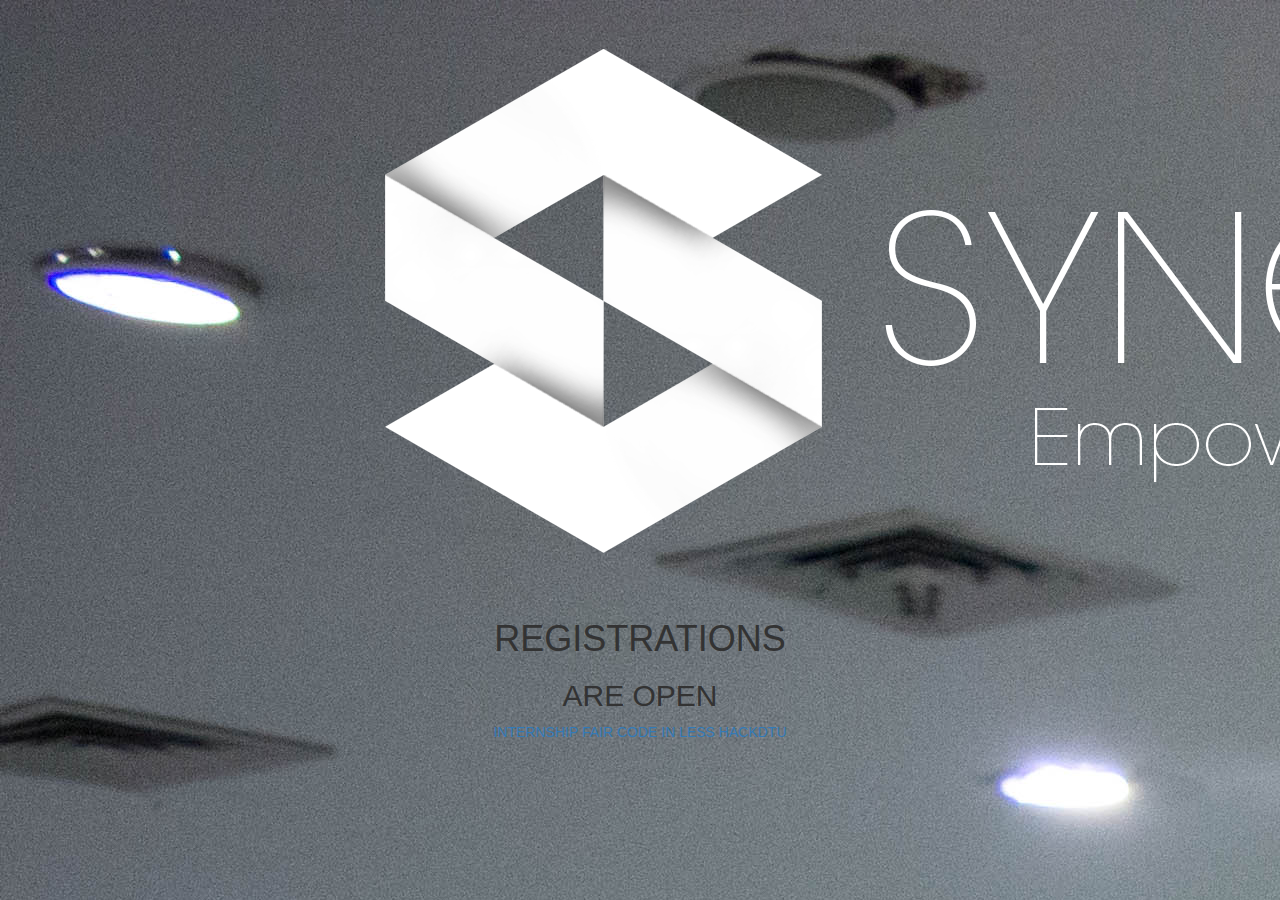
==== index.html @ 7e83ce84 "added main page" ====
<!DOCTYPE html>
<html>
<head>
	<title>Registrations</title>

	<meta charset="utf-8">
    <meta http-equiv="X-UA-Compatible" content="IE=edge">
    <meta name="viewport" content="width=device-width, initial-scale=1">

    <link rel="stylesheet" type="text/css" href="style.css">

    <!-- Latest compiled and minified CSS -->
    <link rel="stylesheet" href="https://maxcdn.bootstrapcdn.com/bootstrap/3.3.7/css/bootstrap.min.css">

    <!-- jQuery library -->
    <script src="https://ajax.googleapis.com/ajax/libs/jquery/3.2.1/jquery.min.js"></script>

    <!-- Latest compiled JavaScript -->
    <script src="https://maxcdn.bootstrapcdn.com/bootstrap/3.3.7/js/bootstrap.min.js"></script>

</head>
<body>
<header>
	<div class="row">
        <div class="col-lg-6 col-lg-offset-3">
            <img id="logo" src="logo.png">
        </div>    
    </div>
    <div class="row">
        <div class="col-lg-6 col-lg-offset-3 text-center">
            <h1>REGISTRATIONS</h1>
            <h2>ARE OPEN</h2>
        </div> 
    </div>
    <div class="row">
        <div class="col-lg-6 col-lg-offset-3 text-center">
            <a href="https://in.explara.com/e/internship-fair-dtu">INTERNSHIP FAIR</a>
            <a href="">CODE IN LESS</a>
            <a href="">HACKDTU</a>
        </div> 
    </div>

</header>

</body>
</html>
---- style.css ----
html, body {
	width: 100%;
	height: 100%;
	overflow: hidden;
}

header {
    height: 100%;
    background-image: url("bg.jpg");
}
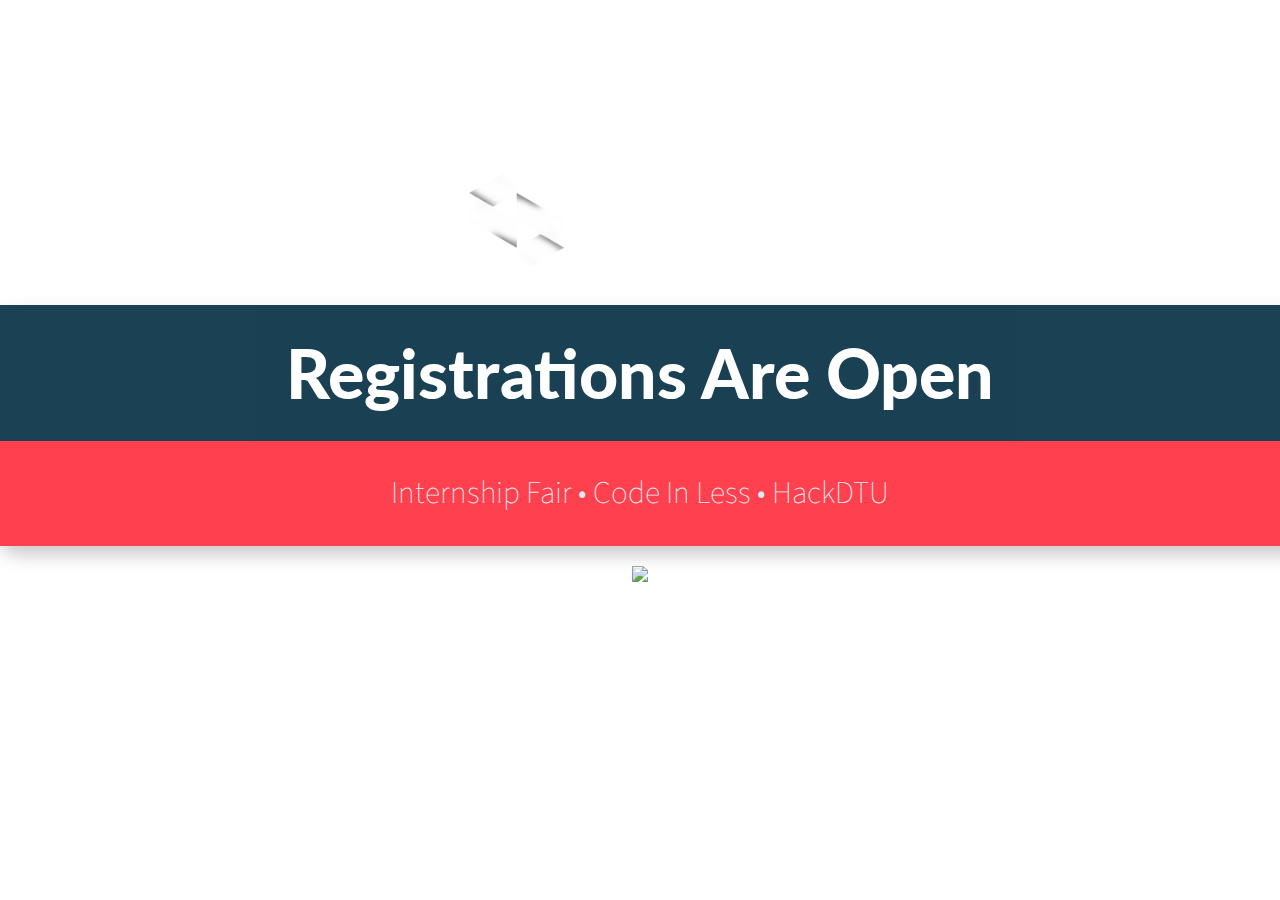
==== commit db4fb971: "Merge pull request #3 from dhaarna29/master" ====
--- a/index.html
+++ b/index.html
@@ -7,40 +7,70 @@
     <meta http-equiv="X-UA-Compatible" content="IE=edge">
     <meta name="viewport" content="width=device-width, initial-scale=1">
 
-    <link rel="stylesheet" type="text/css" href="style.css">
 
     <!-- Latest compiled and minified CSS -->
     <link rel="stylesheet" href="https://maxcdn.bootstrapcdn.com/bootstrap/3.3.7/css/bootstrap.min.css">
+    
+    <link rel="stylesheet" type="text/css" href="style.css">
 
     <!-- jQuery library -->
     <script src="https://ajax.googleapis.com/ajax/libs/jquery/3.2.1/jquery.min.js"></script>
+		<link rel="shortcut icon" type="image/x-icon" href="favicon.ico" />
 
     <!-- Latest compiled JavaScript -->
     <script src="https://maxcdn.bootstrapcdn.com/bootstrap/3.3.7/js/bootstrap.min.js"></script>
 
 </head>
 <body>
+
 <header>
-	<div class="row">
-        <div class="col-lg-6 col-lg-offset-3">
-            <img id="logo" src="logo.png">
-        </div>    
-    </div>
-    <div class="row">
-        <div class="col-lg-6 col-lg-offset-3 text-center">
-            <h1>REGISTRATIONS</h1>
-            <h2>ARE OPEN</h2>
-        </div> 
-    </div>
-    <div class="row">
-        <div class="col-lg-6 col-lg-offset-3 text-center">
-            <a href="https://in.explara.com/e/internship-fair-dtu">INTERNSHIP FAIR</a>
-            <a href="">CODE IN LESS</a>
-            <a href="">HACKDTU</a>
-        </div> 
+	<div class="content">
+        <div class="row">
+            <div class="col-lg-4 col-lg-offset-4 text-center">
+                <img id="logo" src="logo.png">
+            </div>
+        </div>
+				<div class="row">
+					<div class="col-lg-12 text-center shadow" style="border-radius: 20px;padding:0;">
+
+						<div class="row">
+		            <div class="heading">
+		                <a class="reg_test">Registrations Are Open</a>
+		            </div>
+		        </div>
+
+		        <div class="row">
+		            <div class="link"  style=" padding:30px 0px 30px 0px;">
+		                <a target="_blank"href="https://in.explara.com/e/internship-fair-dtu" >Internship Fair &#8226; </a>
+		                <a href="CIL-register.html">Code In Less &#8226; </a>
+		                <a data-toggle="modal" href="#myModal">HackDTU</a>
+		            </div>
+		        </div>
+
+					</div>
+				</div>
+		<div id="myModal" class="modal" role="dialog">
+			  <div class="modal-dialog">
+
+			    <div class="modal-content">
+			      <div class="modal-header">
+			        <button type="button" class="close" data-dismiss="modal">&times;</button>
+			      </div>
+			      <div class="modal-body">
+			        <p>Registrations have closed for HackDTU</p>
+			      </div>
+			    </div>
+
+			  </div>
+			</div>
+        <div class="row">
+            <div class="col-lg-4 col-lg-offset-4 text-center">
+                <img id="logo" src="iosd-white.png" class="iosd_logo">
+            </div>
+        </div>
     </div>
 
 </header>
 
 </body>
-</html>+</html>
--- a/style.css
+++ b/style.css
@@ -1,10 +1,136 @@
+@import url('https://fonts.googleapis.com/css?family=Lato:400,700,900|Source+Sans+Pro:200,300,400,600,700');
 html, body {
 	width: 100%;
 	height: 100%;
+    padding: 0;
+    margin: 0;
 	overflow: hidden;
+    background-image: url("bg2.jpg");
+
+    background-size: cover;
+    background-position: center;
+    background-repeat: no-repeat;
+    font-size: 30px;
+    color: #DAECF3 !important;
+}
+
+#left, #right, #top, #bottom{
+	position: fixed;
+    background:  linear-gradient(#ffc3ca, #b397b8, #8a86be);
+    margin: 30px;
+    z-index: 1002;
+}
+
+#left, #right{
+	top:0;
+	bottom: 0;
+	width: 10px;
+}
+
+#left{
+	left:0;
+}
+
+#right{
+	right:0;
+	background:  linear-gradient( #8a86be, #b397b8, #ffc3ca);
+}
+
+#top, #bottom{
+	left: 0;
+	right: 0;
+	height: 10px;
+	background:  linear-gradient(to right, #ffc3ca, #b397b8, #8a86be);
+}
+
+#top{
+	top: 0;
+}
+
+#bottom{
+	bottom: 0;
+	background:  linear-gradient(to left, #ffc3ca, #b397b8, #8a86be);
+}
+
+@media only screen and (max-width: 1000px){
+	.border{
+		opacity: 0;
+	}
+	.reg_test{
+		font-size: 5vh !important;
+	}
 }
 
 header {
+	padding-top: 15vh;
+    position: absolute;
     height: 100%;
-    background-image: url("bg.jpg");
-}+    width: 100%;
+    margin: 0;
+}
+
+#logo  {
+    width: 50vh;
+    padding: 20px;
+}
+
+.reg_test {
+	font-size: 7.5vh !important;
+	font-family: 'Lato', sans-serif !important;
+	font-weight: 900 !important;
+	color: #fff !important;
+}
+
+h2 {
+	font-size: 6vh !important;
+	font-family: 'Source Sans Pro', sans-serif !important;
+	font-weight: bold;
+}
+
+.heading{
+ 	background:  #012D41;
+ 	opacity: 0.9;
+ 	width: auto;
+ 	padding: 20px;
+}
+
+.link{
+	background-color: #FF404E;
+}
+
+a {
+    color: #DAECF3 !important;
+    font-family: 'Source Sans Pro', sans-serif;
+    text-decoration: none;
+    font-size: 3.5vh;
+		font-weight: 200 !important;
+}
+
+a:hover{
+	color: rgba(255, 255, 255, 1) !important;
+	text-decoration: none !important;
+}
+
+.input-group {
+	display: table-row;
+}
+
+.shadow{
+	-webkit-box-shadow: 14px 9px 18px 0px rgba(0,0,0,0.21);
+	-moz-box-shadow: 14px 9px 18px 0px rgba(0,0,0,0.21);
+	box-shadow: 14px 9px 18px 0px rgba(0,0,0,0.21);
+}
+.modal-header{
+	border: 0;
+}
+.modal-content{
+	background-color: #DAECF3;
+	color: #012D41;
+	margin: auto;
+	border: 1px solid #FF404E;
+}
+.modal-content p{
+    font-family: 'Source Sans Pro', sans-serif;
+	text-align: center;
+	padding: 20px 30px 30px 30px;
+}
